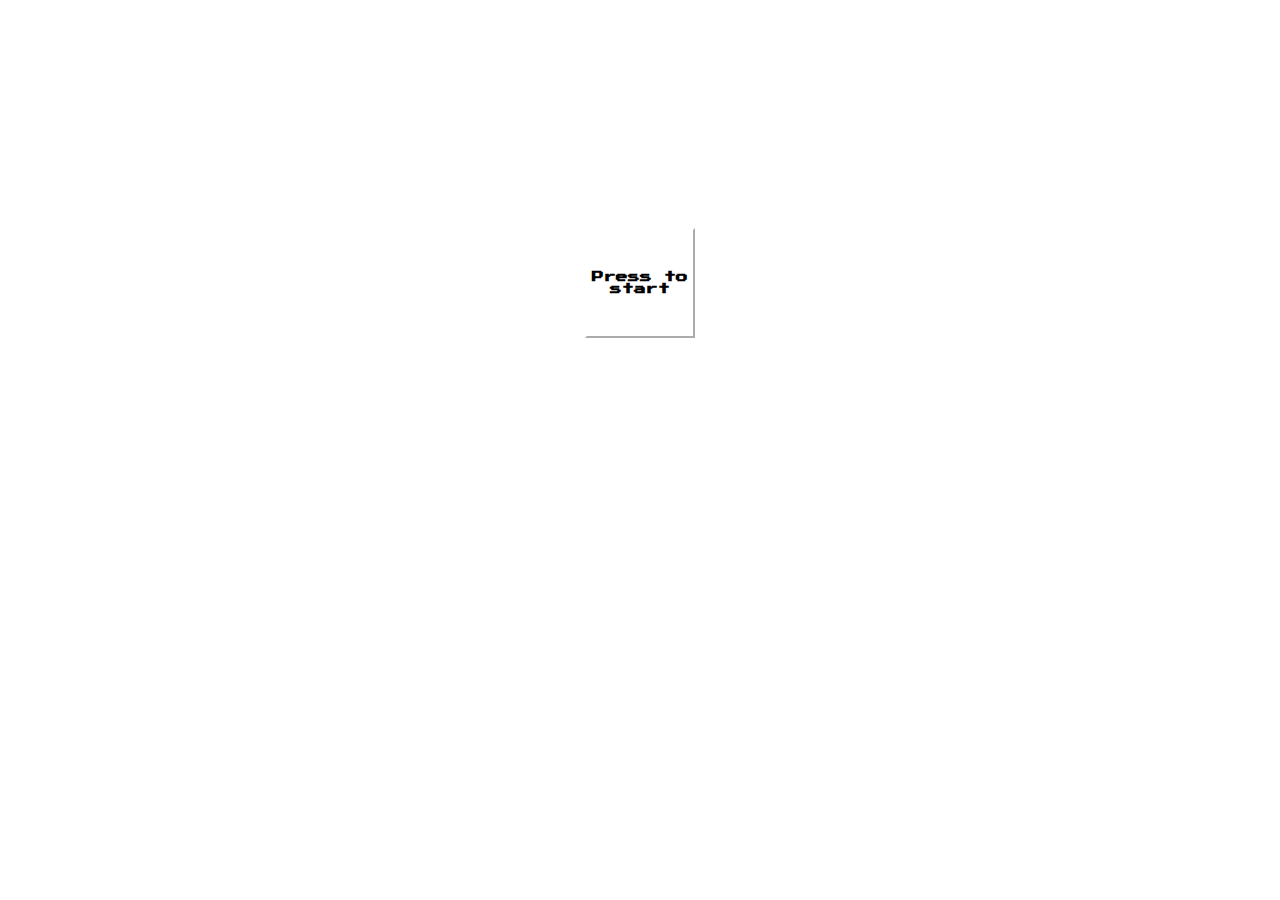
==== index.html @ ffc327d5 "Add files via upload" ====
<!DOCTYPE html>
<html lang="en">
  <head>
    <meta charset="UTF-8">
    <meta name="viewport" content="width=device-width, initial-scale=1.0">
    <link rel="stylesheet" href="stylesheet.css">
    <link rel="preconnect" href="https://fonts.googleapis.com">
<link rel="preconnect" href="https://fonts.gstatic.com" crossorigin>
<link href="https://fonts.googleapis.com/css2?family=Press+Start+2P&display=swap" rel="stylesheet">

  </head>
  <body>
 
    <!-- This is the "left bar" div. All of the elements within fit onto the left side of the screen.
    Each of these is an image of a pokemon with an Id that corresponds to a modal button. This is 
    so that each one can have a respective modal screen. -->
    
    <div Id="leftbar">  
      <img Id="modalbutton1" Class=pokemon src="Images/sawsbuckbit.png" alt="">
      <img Id="modalbutton2" Class=pokemon src="Images/simipourbit.png" alt="">
      <img Id="modalbutton3" Class=pokemon src="Images/alomomolabit.png" alt="">
      <img Id="modalbutton4" Class=pokemon src="Images/whimsicottbit.png" alt="">
      <img Id="modalbutton5" Class=pokemon src="Images/bouffalantbit.png" alt="">
      <img Id="modalbutton6" Class=pokemon src="Images/klinkbit.png" alt="">
 </div>



 <!-- the HELP text links to a help screen -->
    
    <div Id="center">
      <p6>Find Your Pokemon</p6>
 <a 
 id="helplink"
 href="Help Screen.html">HELP</a>

 <!-- this is the button that starts the process -->
 
 <button id="startbutton">Press to start</button>
  
<!-- 
 Each of these modal screens contains information about a particular pokemon.
 They have unique ids so that they can be individually selected. The Images and
 text in each modal has a class for the sake of formatting. -->

  <dialog class="modal" id="modal1">
    <img class = display src="Images/sawsbuckbit.png" alt="">
    <h class="pokemonname">Sawsbuck</h>
  <p >Sawsbuck's appearance changes depending on the season. During the spring, a tuft of cream fur appears on its chest, 
    and its antlers are adorned with pink flowers. During the summer, its tail points up, it grows tufts of fur on the back of its head,
     and its antlers sport green leaves. During the fall, it sports a cream tuft of fur on its chest, 
     and the leaves on its antlers are red and brown. 
     During the winter, the cream fur turns white, tufts of white fur appear on its chest and lower limbs, 
     and its antlers are coated in white.</p>
  <button class="button close-button1">close</button>
  </dialog>


  <dialog class="modal" id="modal2">
    <img class = display src="Images/simipourbit.png" alt="">
  <h class="pokemonname">Simipour</h>
  <p>Simipour is a simian Pokémon that is primarily blue. Its ears are broad with light blue insides, 
    and it has oval eyes and a small black nose. There are several tufts of fur on its head, which resemble dreadlocks. 
    These tufts can store water, which it collects with its tail. Simipour has a white marking around its neck that resembles a ruff; 
    and a cream-colored face, hands, arms, legs, and feet. Its hands have five fingers, and its feet have three toes. 
    Its tail is tipped with a blue plume, resembling a spout of water. 
    This tail can shoot water at such high pressure that it can destroy a concrete wall. Simipour prefers to live near clean water.</p>
   <button class="button close-button2">close</button>
   </dialog>


   <dialog class="modal" id="modal3">
    <img class = display src="Images/alomomolabit.png" alt="">
    <h class="pokemonname">Alomomola</h>
    <p>Alomomola lives in the open seas. If it finds an injured Pokémon floating at sea,
       it will heal the Pokémon's wounds using its membrane and carry it back to shore.
        Alomomola does this because any predators coming for the injured Pokémon could also come for Alomomola.
         Alomomola swims alongside smaller Pokémon to accompany them; thus, many water Pokémon gather around it. 
         Fishermen take Alomomola during long voyages, saving the need to have a doctor or medicine on ships.</p>
   <button class="button close-button3">close</button>
   </dialog>
  
   
   <dialog class="modal" id="modal4">
    <img class = display src="Images/whimsicottbit.png" alt="">
    <h class="pokemonname">Whimsicott</h>
    <p>Whimsicott can manipulate its body to pass through cracks, no matter how narrow.
       It takes advantage of this ability as a notorious prankster, moving things and leaving cotton balls behind. 
       However, should it get wet, it will be too heavy to move and answer for its pranks. Despite weighing 14.6 lbs (6.6 kg),
        Whimsicott appears capable of "riding upon the wind" but whether this means they actually generate whirlwinds themselves
         or get carried by wind currents remains unclear. Whimsicott likes to spend time in the sunlight in order to grow its cotton, 
         though it will tear off and scatter the cotton should it start to build up too much.</p>
   <button class="button close-button4">close</button>
   </dialog>

   <dialog class="modal" id="modal5">
    <img class = display src="Images/bouffalantbit.png" alt="">
    <h class="pokemonname">Bouffalant</h>
    <p>Bouffalant is a bovine Pokémon with a large, dark afro on its head. Two large, curving horns, 
      each with two golden growths resembling rings, protrude from the afro. 
      It has a shaggy brown hide that ends at its knees and does not cover its face. 
      A large, gray nose sits at the end of its short, beige snout, and its yellow eyes are partly hidden by its hair.
       There are black tear markings directly below its eyes. Each of its beige legs has a single, gray hoof and its tail ends
        in a stubby tuft of fur.</p>
   <button class="button close-button5">close</button>
   </dialog>

   <dialog class="modal" id="modal6">
    <img class = display src="Images/klinkbit.png" alt="">
    <h class="pokemonname">Klink</h>
    <p>Klink is a Pokémon resembling two interlocking gears with six teeth each.
       The teeth of the gears are light-gray, with a darker central region. 
       Each gear has a white "X" in place of its left eye, while their right eyes have a black pupil and white sclerae. 
       They have round turquoise noses and small mouths. Once two bodies have joined, 
       they cannot combine with any others or they will become separated. Klink generates its life energy by spinning, 
       and is generally found in caves.</p>
   <button class="button close-button6">close</button>
   </dialog>
 
   <dialog class="modal" id="modal7">
    <img class = display src="Images/crustlebit.png" alt="">
    <h class="pokemonname"> Crustle</h>
    <p>Crustle is very strong, to the point that it can carry heavy rocks for a long time, 
      even through arid lands where it resides. It fights members of its species over territory in battles which can become very vicious.
       If its shell breaks during such a fight, it loses. When Crustle's shell breaks, it will become weaker and unsure of itself. 
       Crustle's biggest strength is its thick claws.</p>
   <button class="button close-button7">close</button>
   </dialog>

   <dialog class="modal" id="modal8">
    <img class = display src="Images/braviarybit.png" alt="">
    <h class="pokemonname">Braviary</h>
    <p>Braviary is extremely aggressive, but for noble reasons. It is known for its bravery and pride,
       and will fight fiercely to help and protect its friends. Even if it is injured or has its life threatened,
        it will still fight. The more scars it has on its front, the more respect it gets from its peers. 
        Scars on its back will bring it ridicule, however. It has earned the nickname "the hero of the skies"
         due to its extreme dedication for its friends. Aiding its valiance, Braviary is extremely strong, capable of
          lifting a car and flying with it. </p>
   <button class="button close-button8">close</button>
   </dialog>

   <dialog class="modal" id="modal9">
    <img class = display src="Images/gothoritabit.png" alt="">
    <h class="pokemonname"> Gothorita</h>
    <p>Gothorita uses starlight as the source of its power, and is able to use its psychic powers to arrange rocks into the shapes of 
      constellations. It can also use these powers to control people and Pokémon with hypnosis, leading people astray and putting children 
      to sleep before kidnapping them. Because of this, Gothorita is known as the Witch of Punishment. 
      Some people believe Gothorita is from outer space, although this connection is yet to be confirmed.</p>
   <button class="button close-button9">close</button>
   </dialog>

   <dialog class="modal" id="modal10">
    <img class = display src="Images/lampentbit.png" alt="">
    <h class=pokemonname>Lampent</h>
    <p>Lampent can sense when someone is about to die, whom it visits and steals the spirit from the person's body.
       Though most often found in deep forests, it quietly wanders through cities and hangs around near hospitals to absorb the
        spirits of the fallen. It also pretends to be a lamp while in cities. Because of this, Lampent is feared as the emissary 
        of death. It uses the spirits it has absorbed to fuel its fire</p>
   <button class="button close-button10">close</button>
   </dialog>

    <dialog class="modal" id="modal11">
      <img class = display src="Images/scolipedebit.png" alt="">
      <h class=pokemonname>Scolipede</h>
    <p>Scolipede lives in lush forests. It is very aggressive and will not give up until victorious. 
      This Pokémon chases down enemies with great speed and then attacks relentlessly with its horns until it prevails. 
      It latches onto the prey with the claw's toxic spikes and then slams it into the ground for the deadly poison effect.</p>
   <button class="button close-button11">close</button>
   </dialog>

   <dialog class="modal" id="modal12">
    <img class = display src="Images/fraxurebit.png" alt="">
    <h class=pokemonname>Fraxure</h>
    <p>Fraxure is very violent and territorial. Fights over turf often break out between it and another Fraxure.
       After a fight, it sharpens its tusks on river rocks, as they do not regenerate. It lives alongside rivers. 
       Fraxure uses its tusks only when necessary. The reason is once its tusks break, Fraxure will be unable to use it again.
        Fraxure uses its tusks to cut the prey in two different food portions, one for eating now and the second portion for later.</p>
   <button class="button close-button12">close</button>
   </dialog>



 <!-- The empty p3 exists so that elements can be appended to it later. Once the user 
 clicks the start button, a button for each month will appear. These buttons will all 
 be appended to this p3. -->
 
  <p3></p3>
</div>
    
    <!-- This is the "right bar" div. All of the elements within fit onto the right side of the screen.
    Each of these is an image of a pokemon with an Id that corresponds to a modal button. This is 
    so that each one can have a respective modal screen. -->


  <div Id="rightbar">
    <img Id="modalbutton7" Class=pokemon src="Images/crustlebit.png" alt="">
    <img Id="modalbutton8" Class=pokemon src="Images/braviarybit.png" alt="">
    <img Id="modalbutton9" Class=pokemon src="Images/gothoritabit.png" alt="">
    <img Id="modalbutton10"Class=pokemon src="Images/lampentbit.png" alt="">
    <img Id="modalbutton11"Class=pokemon src="Images/scolipedebit.png" alt="">
    <img Id="modalbutton12"Class=pokemon src="Images/fraxurebit.png" alt="">


 </div>
    
    
    
    
    
    
    
 <script type="text/javascript" src="main.js">
      
    </script>
  </body>
</html>
---- stylesheet.css ----
body{ 

    display: flex;
    justify-content: space-around;
   background-image: url(Images/landscape.png.crdownload);
   font-family: 'Press Start 2P';
    } 
/* The body is a flexbox. The left bar, right bar, and center content are all items within it.*/

#leftbar {display: flex;
    flex-direction: column;
    justify-content: space-around;
 }
/* the left bar uses a column flex direction so that the pokemon images can be displayed vertically. */

#rightbar {display: flex;
    flex-direction: column;
    justify-content: space-around;
       }
/* the right bar uses a column flex direction so that the pokemon images can be displayed vertically. */


.pokemonname {padding-left: 200px;
padding-right: 200px;
font-size: 20 pt;
}
/* this styling applies to the pokemon header name within each modal */

.modal{max-width: 700px;
text-align: center;}
/* this makes sure that the modal boxes have a width limit. It also formats the text within. */

 .pokemon {height: 120px;}
 /* this targets all of the pokemon images on either side of the screen. */

 .invisible {opacity: 0%;}
 /* the start button's class is toggled to be invisible when it is not in use in order to hide it. */

.display {height: 300px;}
/* this sets the size of each of the pokemon images that appear in each modal. */



#center 
{
  display: flex;
  flex-direction: column;
 align-items: center;
flex-basis: 1000px;}

/* the center content is a flexbox which contains the "find your pokemon" text, the help button, and all of the month and day buttons */
/* the flex basis is set in order to stop the formatting from changing whenever more buttons are created. */


#helplink
{color: white;
font-size: 20pt;
padding-top: 50px;
padding-bottom: 50px;}
/* this formatting applies to the link that takes the user to the help page as well as the link that takes them back to the home page */



#helpbody {display: flex;
flex-direction: column;
align-items: center;}
/* this sets the body ofthe help page to be a flexbox so that content can be formatted vertically */


p6 {
 padding-top: 50px;
color:white;
font-size: 32pt;}
/* this p6 is the page header that says "find your pokemon" */

#helptext {color: white;
    font-family: 'Press Start 2P';
font-size: 20pt;
max-width: 1000px;}
/* this makes sure that the text on the help screen is formatted correctly */


p3 {
display: flex;
color: white;
gap: 0px;
max-height: 100px;
justify-content: center;
align-items: flex-start;
flex-wrap: wrap;
}
/* this p3 is the container that all the day and month buttons are appended to.
the max height stops the buttons from extending too far vertically. 
The flex display setting make sure that the buttons stay centered */


button {
  border-color: white;
 width: 110px !important;
 max-width: 100% !important;
 max-height: 100% !important;
height: 110px !important;
text-align: center;
padding: 0px;
font-size:12px;
background-color: transparent;
font-weight: bold;
font-family: 'Press Start 2P';}
/* this sets the formatting for all of the buttons */
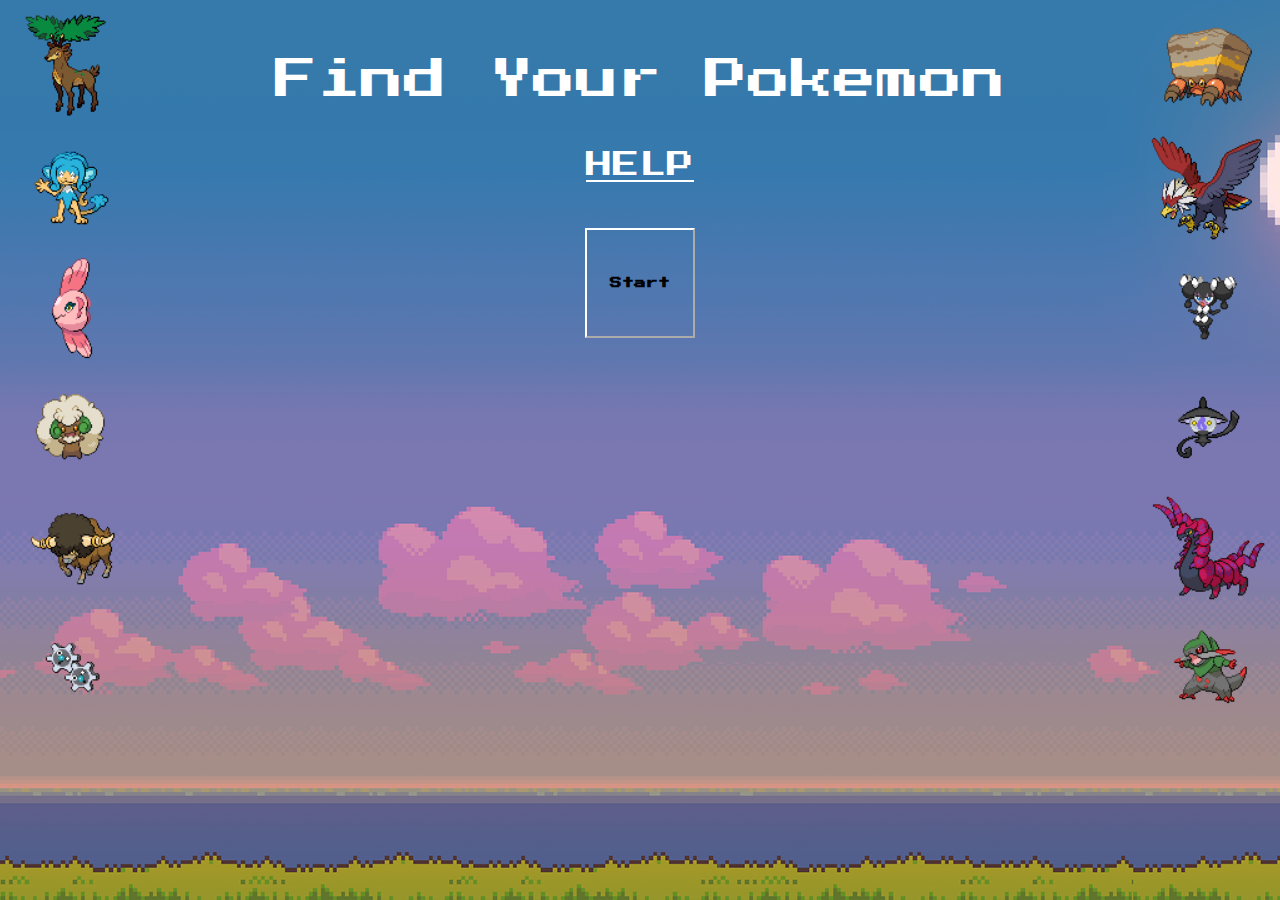
==== commit c7834280: "Update index.html" ====
--- a/index.html
+++ b/index.html
@@ -36,7 +36,7 @@
 
  <!-- this is the button that starts the process -->
  
- <button id="startbutton">Press to start</button>
+ <button id="startbutton">Start</button>
   
 <!-- 
  Each of these modal screens contains information about a particular pokemon.
@@ -213,4 +213,4 @@
       
     </script>
   </body>
-</html> +</html> 
